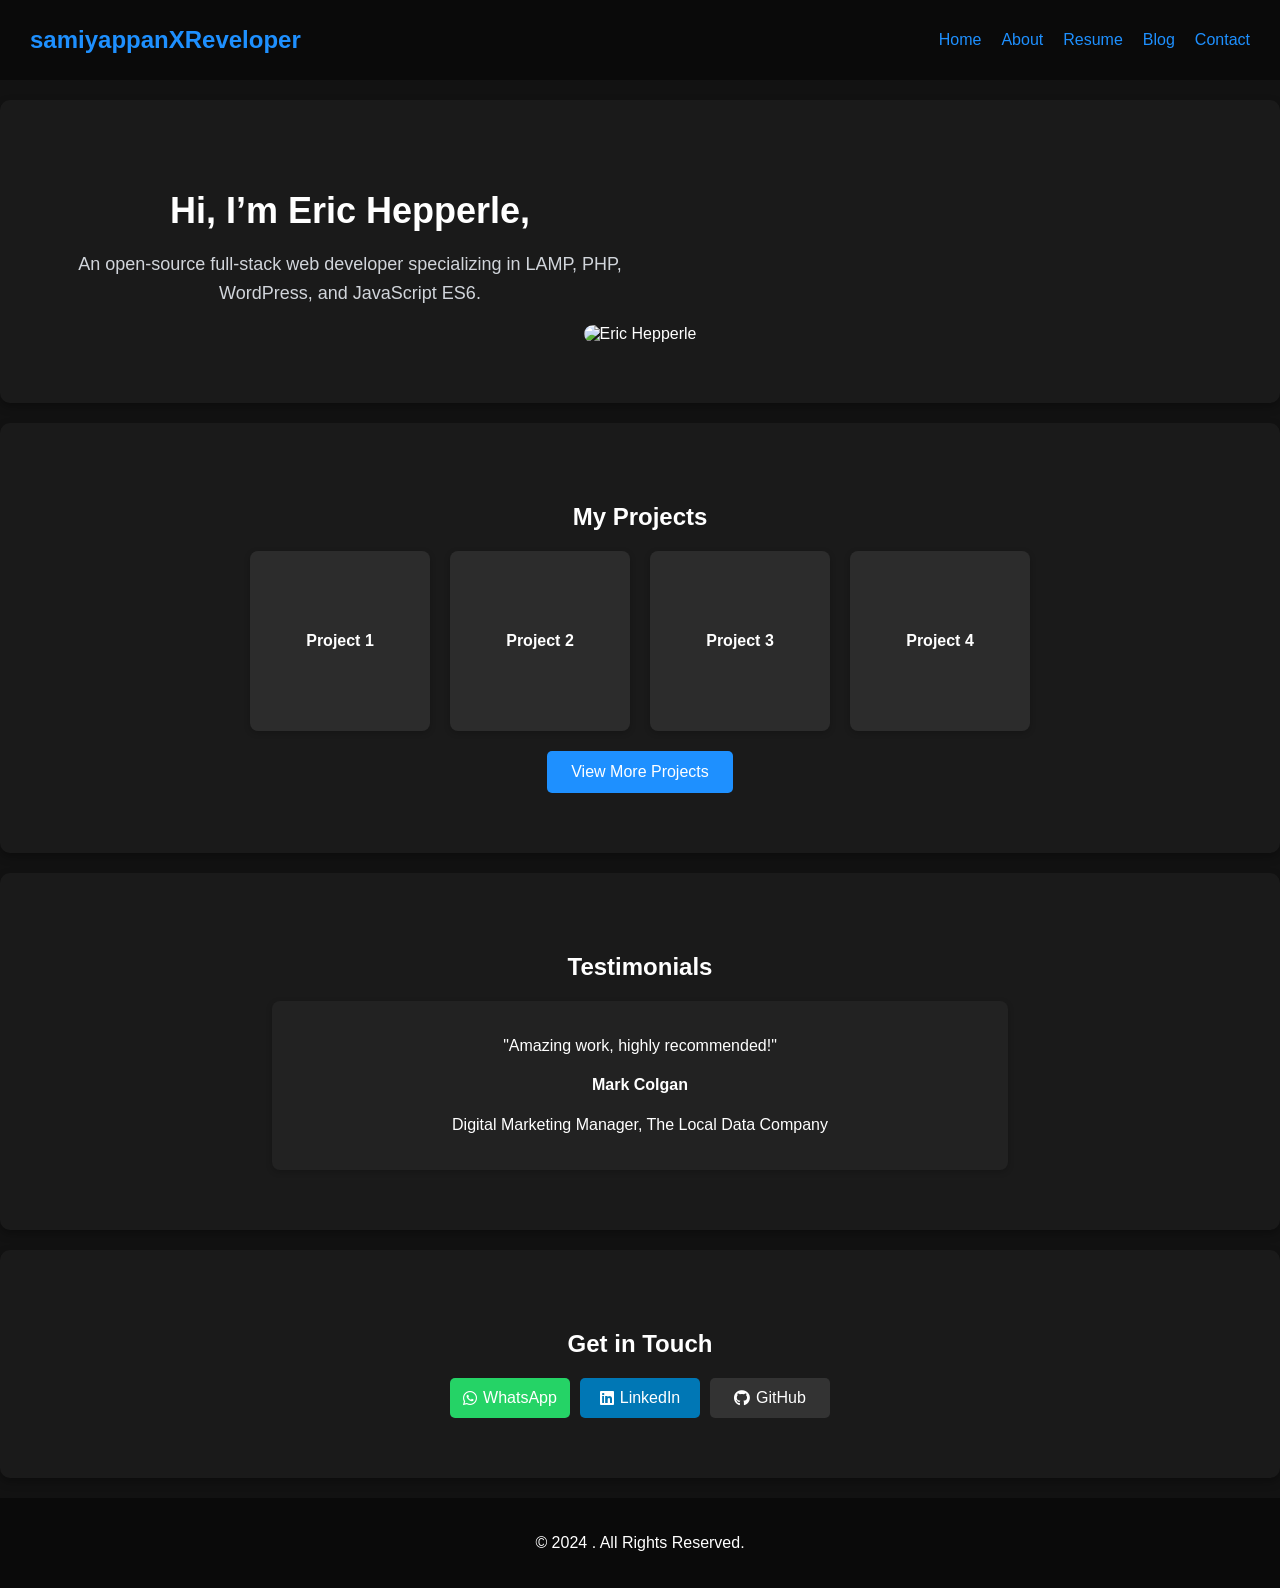
==== index.html @ cba438cc "13" ====
﻿<!DOCTYPE html>
<html lang="en">
<head>
    <meta charset="UTF-8">
    <meta name="viewport" content="width=device-width, initial-scale=1.0">
    <title>XR Developer Portfolio</title>
    <link rel="stylesheet" href="stylesheet.css">
</head>
<body>
    <header>
        <div class="logo">samiyappan<span>XReveloper</span></div>
        <nav>
            <ul>
                <li><a href="#home">Home</a></li>
                <li><a href="#about">About</a></li>
                <li><a href="files/resume.pdf" target="_blank">Resume</a></li>               
                <li><a href="#blog">Blog</a></li>
                <li><a href="#contact">Contact</a></li>
            </ul>
        </nav>       
    </header>
    <section class="hero" id="home">
        <div class="hero-content">
            <h1>Hi, I’m <span>Eric Hepperle</span>,</h1>
            <p>An open-source full-stack web developer specializing in LAMP, PHP, WordPress, and JavaScript ES6.</p>
        </div>
        <img src="example.jpeg" alt="Eric Hepperle">
    </section>
    
    <section class="projects" id="portfolio">
        <h2>My Projects</h2>
        <div class="project-items">
            <div class="project-item">Project 1</div>
            <div class="project-item">Project 2</div>
            <div class="project-item">Project 3</div>
            <div class="project-item">Project 4</div>
        </div>
        <button>View More Projects</button>
    </section>
    
    <section class="testimonials">
        <h2>Testimonials</h2>
        <div class="testimonial-items">
            <div class="testimonial">
                <p>"Amazing work, highly recommended!"</p>
                <h4>Mark Colgan</h4>
                <p>Digital Marketing Manager, The Local Data Company</p>
            </div>
        </div>
    </section>
    
    <!-- Include Font Awesome for icons -->
<link rel="stylesheet" href="https://cdnjs.cloudflare.com/ajax/libs/font-awesome/6.4.2/css/all.min.css">

<section class="contact" id="contact">
    <h2>Get in Touch</h2>
    <div class="social-links">
        <a href="https://wa.me/8270666992" target="_blank">
            <i class="fab fa-whatsapp"></i> WhatsApp
        </a>
        <a href="https://www.linkedin.com/in/samiyappan-mariyappan-693bb6190/" target="_blank">
            <i class="fab fa-linkedin"></i> LinkedIn
        </a>
        <a href="https://github.com/samiyappan" target="_blank">
            <i class="fab fa-github"></i> GitHub
        </a>
    </div>
</section>

    
    <footer>
        <p>&copy; 2024 . All Rights Reserved.</p>
    </footer>
</body>
</html>
---- stylesheet.css ----
﻿/* Professional Black & Blue Styling */
body {
    font-family: 'Poppins', sans-serif;
    margin: 0;
    padding: 0;
    box-sizing: border-box;
    background-color: #121212;
    color: #ffffff;
}

header {
    display: flex;
    justify-content: space-between;
    align-items: center;
    background: #0a0a0a;
    color: #ffffff;
    padding: 15px 30px;
}

.logo {
    font-size: 24px;
    font-weight: bold;
    color: #1e90ff;
}

nav ul {
    list-style: none;
    display: flex;
    gap: 20px;
}

nav ul li a {
    color: #1e90ff;
    text-decoration: none;
    font-size: 16px;
    transition: color 0.3s ease;
}

nav ul li a:hover {
    color: #00bfff;
}

.hero {
    text-align: center;
    padding: 60px;
    background: #1a1a1a;
    margin: 20px auto;
    border-radius: 10px;
    box-shadow: 0px 4px 10px rgba(0, 0, 0, 0.3);
    max-width: 1200px; /* Adds spacing between text & image */
}

.hero-content {
    flex: 1;
    max-width: 50%;
}

.hero-content h1 {
    font-size: 36px;
    margin-bottom: 10px;
}

.hero-content p {
    font-size: 18px;
    line-height: 1.6;
    color: #d1d5db;
}

.hero img {
    width: 300px; /* Professional size */
    max-width: 100%;
    height: auto;
    border-radius: 10px;
    flex: 1;
}

/* Responsive for Mobile */
@media (max-width: 768px) {
    .hero {
        flex-direction: column; /* Stack items */
        text-align: center;
        padding: 50px 5%;
    }

    .hero-content {
        max-width: 100%;
    }

    .hero img {
        max-width: 70%;
        margin-top: 20px;
    }
}


.projects, .testimonials, .contact {
    text-align: center;
    padding: 60px;
    background: #1a1a1a;
    margin: 20px auto;
    border-radius: 10px;
    box-shadow: 0px 4px 10px rgba(0, 0, 0, 0.3);
    max-width: 1200px;
}

.project-items {
    display: flex;
    justify-content: center;
    gap: 20px;
}

.project-item {
    width: 180px;
    height: 180px;
    background: #2c2c2c;
    display: flex;
    align-items: center;
    justify-content: center;
    font-weight: bold;
    border-radius: 8px;
    box-shadow: 0px 2px 6px rgba(0, 0, 0, 0.2);
}

button {
    margin-top: 20px;
    padding: 12px 24px;
    border: none;
    background: #1e90ff;
    color: white;
    font-size: 16px;
    cursor: pointer;
    border-radius: 5px;
    transition: background 0.3s ease;
}

button:hover {
    background: #00bfff;
}

.testimonial {
    background: #222222;
    padding: 20px;
    border-radius: 8px;
    width: 60%;
    margin: auto;
    margin-top: 20px;
    box-shadow: 0px 2px 6px rgba(0, 0, 0, 0.2);
}
.social-links {
    display: flex;
    justify-content: center;
    gap: 10px;
}

.social-links a {
    display: flex;
    align-items: center;
    justify-content: center;
    width: 120px; /* Reduced width */
    height: 40px; /* Reduced height */
    font-size: 16px; /* Slightly smaller font */
    color: #fff;
    text-decoration: none;
    border-radius: 5px;
    transition: 0.3s;
}

.social-links a i {
    margin-right: 6px;
}

/* Custom colors for each platform */
.social-links a[href*="wa.me"] {
    background: #25D366;
}

.social-links a[href*="linkedin"] {
    background: #0077b5;
}

.social-links a[href*="github"] {
    background: #333;
}

.social-links a:hover {
    opacity: 0.8;
}


footer {
    text-align: center;
    padding: 20px;
    background: #0a0a0a;
    color: white;
}
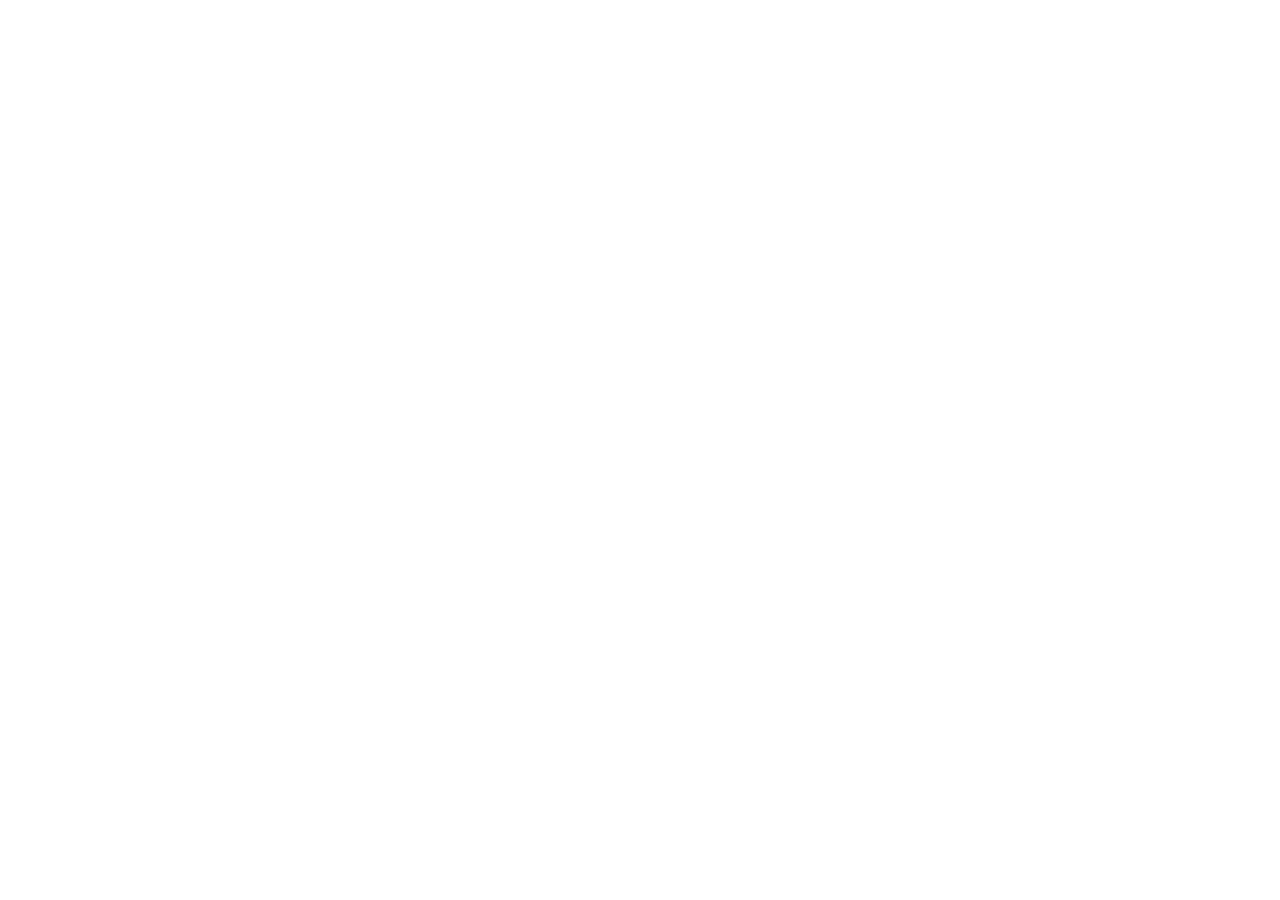
==== commit 1620f0d4: "123" ====
--- a/index.html
+++ b/index.html
@@ -1,75 +1,17 @@
-﻿<!DOCTYPE html>
-<html lang="en">
-<head>
-    <meta charset="UTF-8">
-    <meta name="viewport" content="width=device-width, initial-scale=1.0">
-    <title>XR Developer Portfolio</title>
-    <link rel="stylesheet" href="stylesheet.css">
-</head>
-<body>
-    <header>
-        <div class="logo">samiyappan<span>XReveloper</span></div>
-        <nav>
-            <ul>
-                <li><a href="#home">Home</a></li>
-                <li><a href="#about">About</a></li>
-                <li><a href="files/resume.pdf" target="_blank">Resume</a></li>               
-                <li><a href="#blog">Blog</a></li>
-                <li><a href="#contact">Contact</a></li>
-            </ul>
-        </nav>       
-    </header>
-    <section class="hero" id="home">
-        <div class="hero-content">
-            <h1>Hi, I’m <span>Eric Hepperle</span>,</h1>
-            <p>An open-source full-stack web developer specializing in LAMP, PHP, WordPress, and JavaScript ES6.</p>
-        </div>
-        <img src="example.jpeg" alt="Eric Hepperle">
-    </section>
-    
-    <section class="projects" id="portfolio">
-        <h2>My Projects</h2>
-        <div class="project-items">
-            <div class="project-item">Project 1</div>
-            <div class="project-item">Project 2</div>
-            <div class="project-item">Project 3</div>
-            <div class="project-item">Project 4</div>
-        </div>
-        <button>View More Projects</button>
-    </section>
-    
-    <section class="testimonials">
-        <h2>Testimonials</h2>
-        <div class="testimonial-items">
-            <div class="testimonial">
-                <p>"Amazing work, highly recommended!"</p>
-                <h4>Mark Colgan</h4>
-                <p>Digital Marketing Manager, The Local Data Company</p>
-            </div>
-        </div>
-    </section>
-    
-    <!-- Include Font Awesome for icons -->
-<link rel="stylesheet" href="https://cdnjs.cloudflare.com/ajax/libs/font-awesome/6.4.2/css/all.min.css">
 
-<section class="contact" id="contact">
-    <h2>Get in Touch</h2>
-    <div class="social-links">
-        <a href="https://wa.me/8270666992" target="_blank">
-            <i class="fab fa-whatsapp"></i> WhatsApp
-        </a>
-        <a href="https://www.linkedin.com/in/samiyappan-mariyappan-693bb6190/" target="_blank">
-            <i class="fab fa-linkedin"></i> LinkedIn
-        </a>
-        <a href="https://github.com/samiyappan" target="_blank">
-            <i class="fab fa-github"></i> GitHub
-        </a>
-    </div>
-</section>
 
-    
-    <footer>
-        <p>&copy; 2024 . All Rights Reserved.</p>
-    </footer>
-</body>
-</html>
+<html>
+  <head>
+    <meta name="viewport" content="width=device-width, initial-scale=1" />
+    <script src="https://aframe.io/releases/1.5.0/aframe.min.js"></script>
+    <script src="https://cdn.jsdelivr.net/npm/mind-ar@1.2.5/dist/mindar-image-aframe.prod.js"></script>
+  </head>
+  <body>
+    <a-scene mindar-image="imageTargetSrc: https://cdn.jsdelivr.net/gh/hiukim/mind-ar-js@1.2.5/examples/image-tracking/assets/card-example/card.mind;" vr-mode-ui="enabled: false" device-orientation-permission-ui="enabled: false">
+      <a-camera position="0 0 0" look-controls="enabled: false"></a-camera>
+      <a-entity mindar-image-target="targetIndex: 0">
+        <a-plane color="blue" opaciy="0.5" position="0 0 0" height="0.552" width="1" rotation="0 0 0"></a-plane>
+      </a-entity>
+    </a-scene>
+  </body>
+</html>
